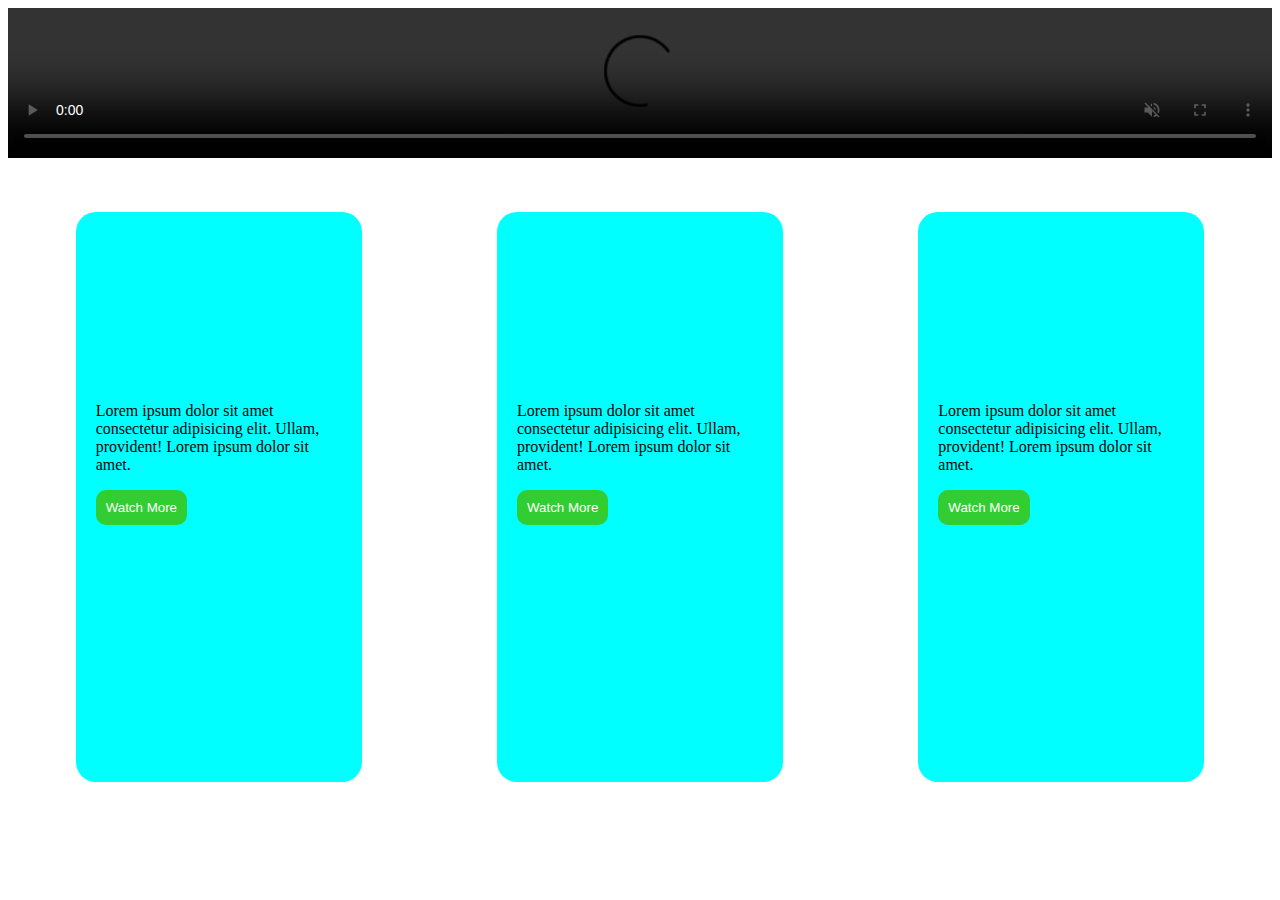
==== container.html @ 3bb03406 "complet my cards" ====
<!DOCTYPE html>
<html lang="en">
  <head>
    <meta charset="UTF-8" />
    <meta name="viewport" content="width=device-width, initial-scale=1.0" />
    <title>Document</title>
  </head>
  <style>
    #may-vi {
      width: 100%;
    }
    .card-one {
      animation: slide 15s infinite;
      height: 60vh;
      width: 20vw;
      border-radius: 20px;
      background-color: aqua;
      padding: 15px 15px;
      text-align: center;
      transition: 3s;
    }
    @keyframes slide {
      0% {
        background-color: darkorange;
      }
      10% {
        background-color: darkcyan;
      }
      30% {
        background-color: lightcoral;
      }
      50% {
        background-color: maroon;
      }
      100% {
        background-color: darkblue;
      }
    }
    .card-one video {
      position: relative;
      border-radius: 10px;
      top: 0;
      left: 0;
      width: 20vw;
    }
    .card-container {
      flex-wrap: wrap;
      margin-top: 50px;
      /* background-color: aqua; */
      display: flex;
      width: 100%;
      height: 500px;
      justify-content: space-around;
      align-items: center;
    }

    .card-text {
      /* background-color: blueviolet; */
      height: 25vh;
      text-align: left;
      padding: 5px 5px;
    }
    .card-text .btn {
      background-color: limegreen;
      padding: 10px 10px;
      border: none;
      border-radius: 10px;
      color: white;
    }
    .card-two {
      animation: slide 15s infinite;
      height: 60vh;
      width: 20vw;
      border-radius: 20px;
      background-color: aqua;
      padding: 15px 15px;
      text-align: center;
      transition: 3s;
    }
    .card-two video {
      position: relative;
      border-radius: 10px;
      top: 0;
      left: 0;
      width: 20vw;
    }
    .card-three {
      transition: 3s;
      animation: slide 15s infinite;
      height: 60vh;
      width: 20vw;
      border-radius: 20px;
      background-color: aqua;
      padding: 15px 15px;
      text-align: center;
    }
    .card-one:hover {
      box-shadow: 4px 4px 50px 4px black;
    }
    .card-two:hover {
      box-shadow: 4px 4px 50px 4px black;
    }
    .card-three:hover {
      box-shadow: 4px 4px 50px 4px black;
    }
    .card-three video {
      position: relative;
      border-radius: 10px;
      top: 0;
      left: 0;
      width: 20vw;
    }
  </style>
  <body>
    <video autoplay loop controls muted id="may-vi">
      <source type="video/mp4" src="./videos/chuchuclass.mp4" />
    </video>

    <div class="card-container">
      <div class="card-one">
        <video loop src="./videos/chuchuclass.mp4"></video>
        <div class="card-text">
          <p>
            Lorem ipsum dolor sit amet consectetur adipisicing elit. Ullam,
            provident! Lorem ipsum dolor sit amet.
          </p>
          <button class="btn">Watch More</button>
        </div>
      </div>

      <div class="card-two">
        <video
          id="video"
          loop
          src="./videos/Twinkle Twinkle _ More -- Top 20 Most Popular Nursery Rhymes Collection.mp4"
        ></video>
        <div class="card-text">
          <p>
            Lorem ipsum dolor sit amet consectetur adipisicing elit. Ullam,
            provident! Lorem ipsum dolor sit amet.
          </p>
          <button class="btn">Watch More</button>
        </div>
      </div>

      <div class="card-three">
        <video
          id="video-three"
          loop
          src="./videos/HOW TO TEACH PHONICS TO YOUR CHILDREN THE FUN WAY - The Sounds of Alphabet.mp4"
        ></video>
        <div class="card-text">
          <p>
            Lorem ipsum dolor sit amet consectetur adipisicing elit. Ullam,
            provident! Lorem ipsum dolor sit amet.
          </p>
          <button class="btn">Watch More</button>
        </div>
      </div>
    </div>

    <script src="./lib/jquery-3.7.1.min.js"></script>
    <script src="./lib/app.js"></script>
  </body>
</html>
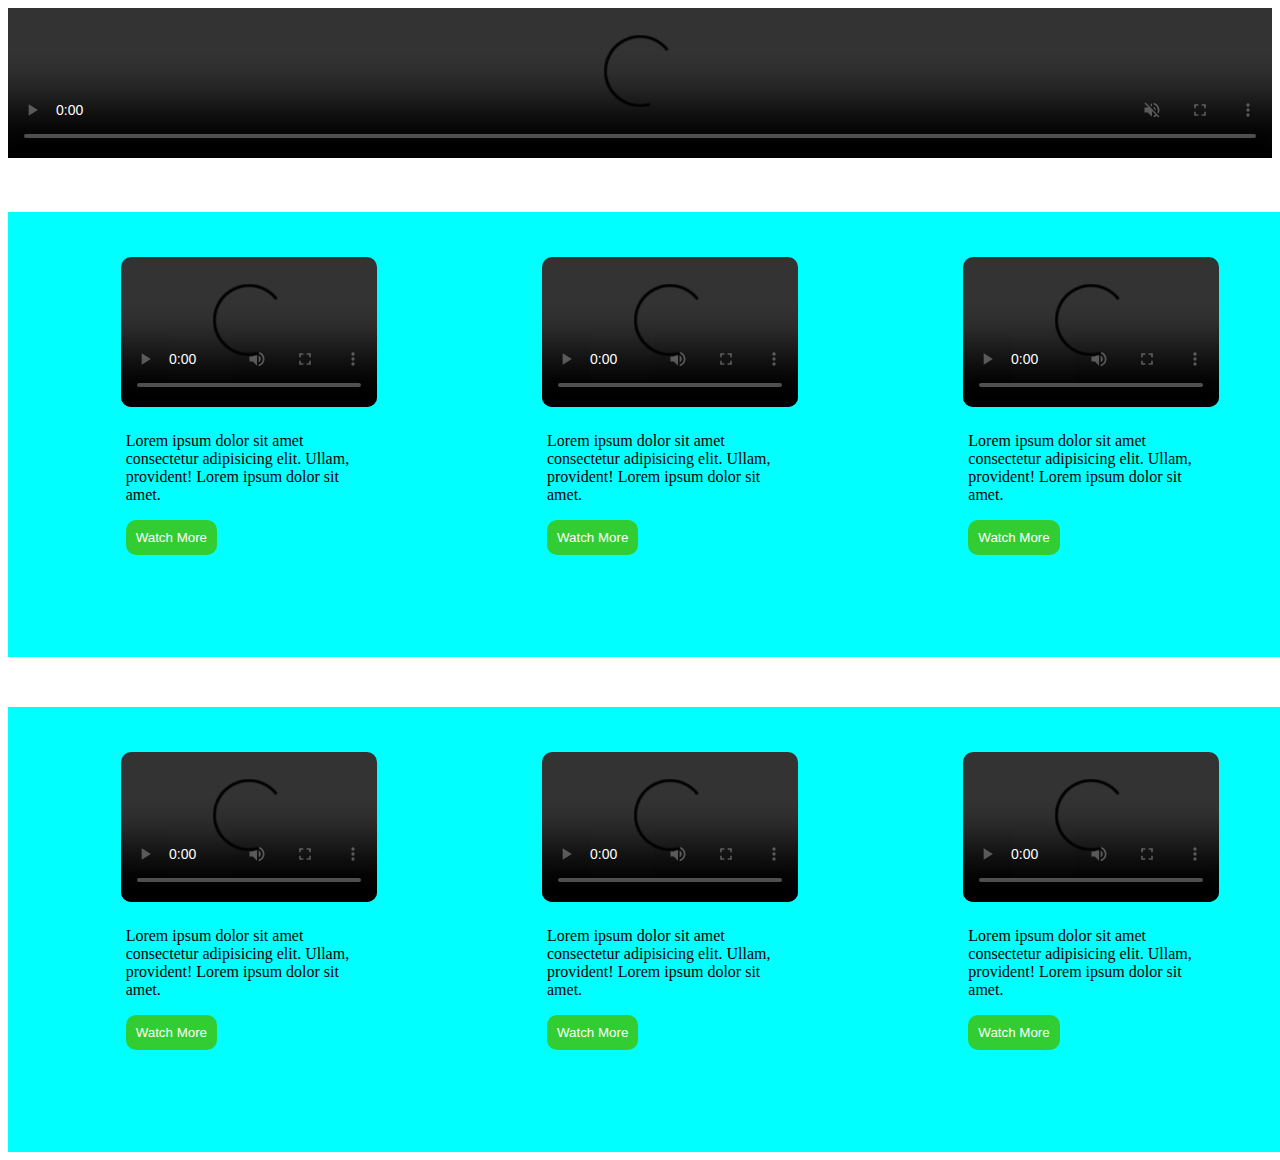
==== commit d5187d70: "complet" ====
--- a/container.html
+++ b/container.html
@@ -11,7 +11,7 @@
     }
     .card-one {
       animation: slide 15s infinite;
-      height: 60vh;
+      height: 355px;
       width: 20vw;
       border-radius: 20px;
       background-color: aqua;
@@ -46,10 +46,11 @@
     .card-container {
       flex-wrap: wrap;
       margin-top: 50px;
-      /* background-color: aqua; */
+      background-color: aqua;
       display: flex;
       width: 100%;
-      height: 500px;
+      padding: 30px 30px;
+      height: 150%;
       justify-content: space-around;
       align-items: center;
     }
@@ -69,7 +70,7 @@
     }
     .card-two {
       animation: slide 15s infinite;
-      height: 60vh;
+      height: 355px;
       width: 20vw;
       border-radius: 20px;
       background-color: aqua;
@@ -87,7 +88,7 @@
     .card-three {
       transition: 3s;
       animation: slide 15s infinite;
-      height: 60vh;
+      height: 355px;
       width: 20vw;
       border-radius: 20px;
       background-color: aqua;
@@ -109,6 +110,59 @@
       top: 0;
       left: 0;
       width: 20vw;
+    }
+    .card-four video {
+      position: relative;
+      border-radius: 10px;
+      top: 0;
+      left: 0;
+      width: 20vw;
+    }
+    .card-four {
+      transition: 3s;
+      animation: slide 15s infinite;
+      height: 355px;
+      width: 20vw;
+      border-radius: 20px;
+      background-color: aqua;
+      padding: 15px 15px;
+      text-align: center;
+    }
+    .card-five video {
+      position: relative;
+      border-radius: 10px;
+      top: 0;
+      left: 0;
+      width: 20vw;
+    }
+    .card-five {
+      transition: 3s;
+      animation: slide 15s infinite;
+      height: 355px;
+
+      width: 20vw;
+      border-radius: 20px;
+      background-color: aqua;
+      padding: 15px 15px;
+      text-align: center;
+    }
+    .card-six video {
+      position: relative;
+      border-radius: 10px;
+      top: 0;
+      left: 0;
+      width: 20vw;
+    }
+    .card-six {
+      height: 355px;
+
+      transition: 3s;
+      animation: slide 15s infinite;
+      width: 20vw;
+      border-radius: 20px;
+      background-color: aqua;
+      padding: 15px 15px;
+      text-align: center;
     }
   </style>
   <body>
@@ -118,7 +172,7 @@
 
     <div class="card-container">
       <div class="card-one">
-        <video loop src="./videos/chuchuclass.mp4"></video>
+        <video controls src="./videos/chuchuclass.mp4"></video>
         <div class="card-text">
           <p>
             Lorem ipsum dolor sit amet consectetur adipisicing elit. Ullam,
@@ -131,7 +185,7 @@
       <div class="card-two">
         <video
           id="video"
-          loop
+          controls
           src="./videos/Twinkle Twinkle _ More -- Top 20 Most Popular Nursery Rhymes Collection.mp4"
         ></video>
         <div class="card-text">
@@ -146,7 +200,49 @@
       <div class="card-three">
         <video
           id="video-three"
-          loop
+          controls
+          src="./videos/HOW TO TEACH PHONICS TO YOUR CHILDREN THE FUN WAY - The Sounds of Alphabet.mp4"
+        ></video>
+        <div class="card-text">
+          <p>
+            Lorem ipsum dolor sit amet consectetur adipisicing elit. Ullam,
+            provident! Lorem ipsum dolor sit amet.
+          </p>
+          <button class="btn">Watch More</button>
+        </div>
+      </div>
+    </div>
+
+    <div class="card-container">
+      <div class="card-four">
+        <video controls src="./videos/chuchuclass.mp4"></video>
+        <div class="card-text">
+          <p>
+            Lorem ipsum dolor sit amet consectetur adipisicing elit. Ullam,
+            provident! Lorem ipsum dolor sit amet.
+          </p>
+          <button class="btn">Watch More</button>
+        </div>
+      </div>
+
+      <div class="card-five">
+        <video
+          id="video"
+          controls
+          src="./videos/Twinkle Twinkle _ More -- Top 20 Most Popular Nursery Rhymes Collection.mp4"
+        ></video>
+        <div class="card-text">
+          <p>
+            Lorem ipsum dolor sit amet consectetur adipisicing elit. Ullam,
+            provident! Lorem ipsum dolor sit amet.
+          </p>
+          <button class="btn">Watch More</button>
+        </div>
+      </div>
+
+      <div class="card-six">
+        <video
+          controls
           src="./videos/HOW TO TEACH PHONICS TO YOUR CHILDREN THE FUN WAY - The Sounds of Alphabet.mp4"
         ></video>
         <div class="card-text">
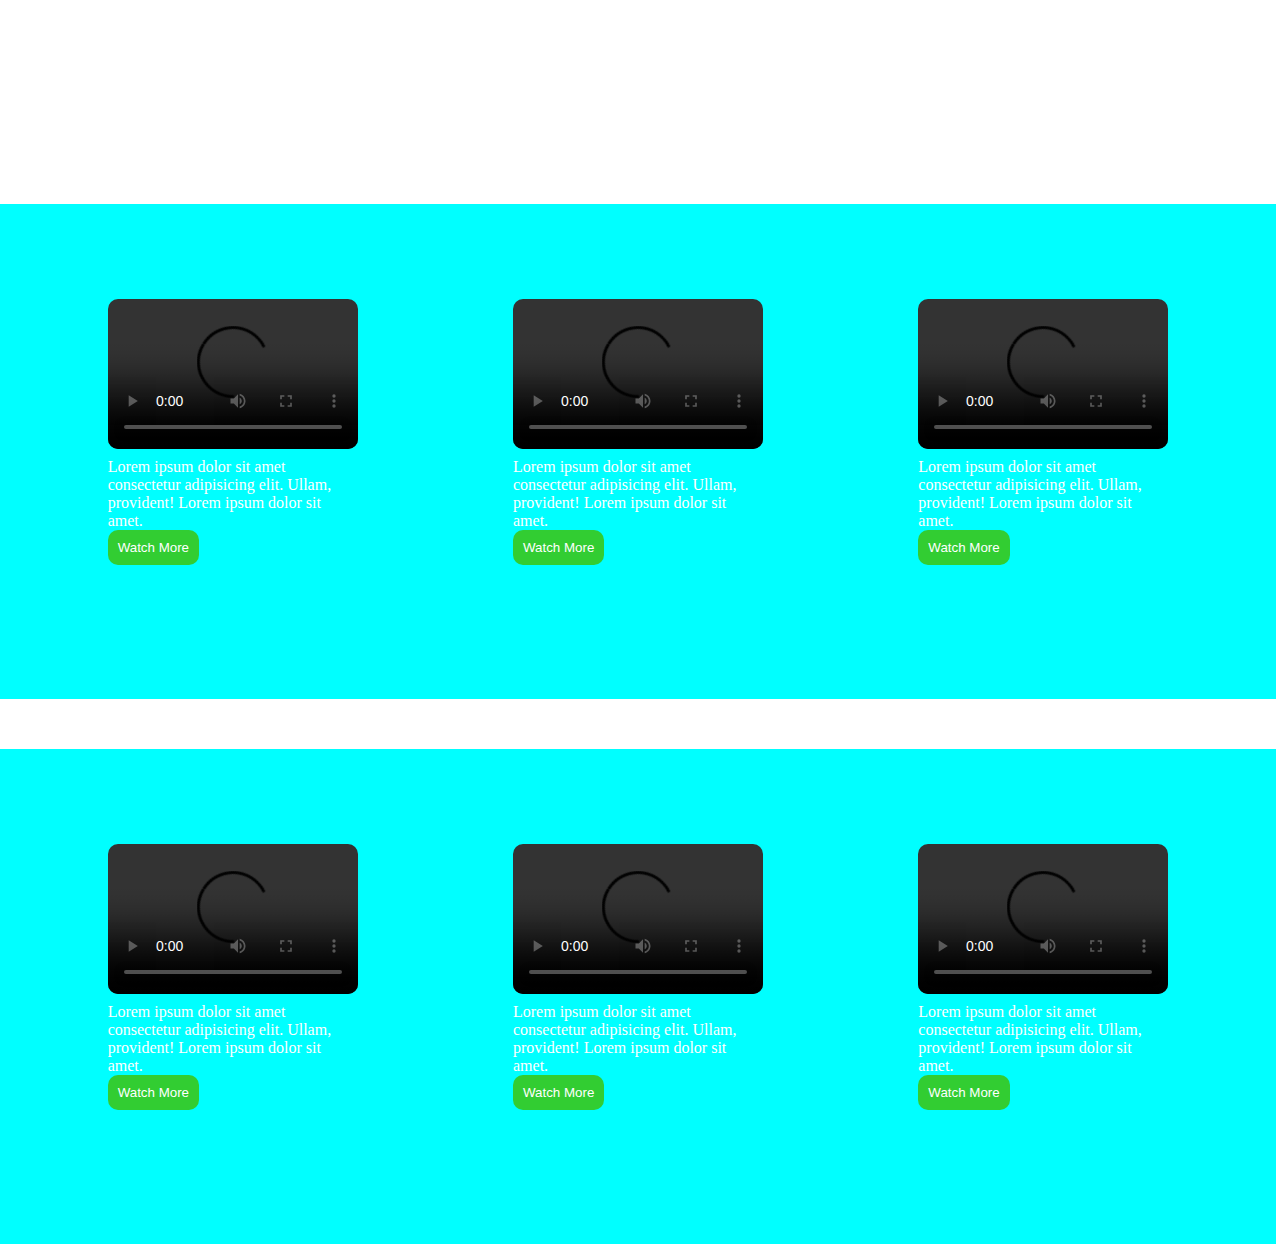
==== commit 6b7a2fc2: "some setting in my code" ====
--- a/container.html
+++ b/container.html
@@ -6,13 +6,20 @@
     <title>Document</title>
   </head>
   <style>
+    * {
+      margin: 0;
+      padding: 0;
+    }
     #may-vi {
       width: 100%;
     }
+    .cards {
+      margin-top: 50px;
+    }
     .card-one {
       animation: slide 15s infinite;
       height: 355px;
-      width: 20vw;
+      width: 260px;
       border-radius: 20px;
       background-color: aqua;
       padding: 15px 15px;
@@ -41,18 +48,19 @@
       border-radius: 10px;
       top: 0;
       left: 0;
-      width: 20vw;
+      width: 250px;
     }
     .card-container {
       flex-wrap: wrap;
       margin-top: 50px;
       background-color: aqua;
       display: flex;
-      width: 100%;
+      width: 95%;
       padding: 30px 30px;
       height: 150%;
       justify-content: space-around;
       align-items: center;
+      /* margin-left: 50px; */
     }
 
     .card-text {
@@ -60,6 +68,7 @@
       height: 25vh;
       text-align: left;
       padding: 5px 5px;
+      color: white;
     }
     .card-text .btn {
       background-color: limegreen;
@@ -67,11 +76,12 @@
       border: none;
       border-radius: 10px;
       color: white;
+      transition: 2s;
     }
     .card-two {
       animation: slide 15s infinite;
       height: 355px;
-      width: 20vw;
+      width: 260px;
       border-radius: 20px;
       background-color: aqua;
       padding: 15px 15px;
@@ -83,46 +93,42 @@
       border-radius: 10px;
       top: 0;
       left: 0;
-      width: 20vw;
+      width: 250px;
     }
     .card-three {
       transition: 3s;
       animation: slide 15s infinite;
       height: 355px;
-      width: 20vw;
-      border-radius: 20px;
-      background-color: aqua;
-      padding: 15px 15px;
-      text-align: center;
-    }
-    .card-one:hover {
+      width: 260px;
+      border-radius: 20px;
+      background-color: aqua;
+      padding: 15px 15px;
+      text-align: center;
+    }
+    .cards:hover {
       box-shadow: 4px 4px 50px 4px black;
     }
-    .card-two:hover {
-      box-shadow: 4px 4px 50px 4px black;
-    }
-    .card-three:hover {
-      box-shadow: 4px 4px 50px 4px black;
-    }
+
     .card-three video {
       position: relative;
       border-radius: 10px;
       top: 0;
       left: 0;
-      width: 20vw;
+      /* width: 20vw; */
+      width: 250px;
     }
     .card-four video {
       position: relative;
       border-radius: 10px;
       top: 0;
       left: 0;
-      width: 20vw;
+      width: 250px;
     }
     .card-four {
       transition: 3s;
       animation: slide 15s infinite;
       height: 355px;
-      width: 20vw;
+      width: 260px;
       border-radius: 20px;
       background-color: aqua;
       padding: 15px 15px;
@@ -133,14 +139,13 @@
       border-radius: 10px;
       top: 0;
       left: 0;
-      width: 20vw;
+      width: 250px;
     }
     .card-five {
       transition: 3s;
       animation: slide 15s infinite;
       height: 355px;
-
-      width: 20vw;
+      width: 260px;
       border-radius: 20px;
       background-color: aqua;
       padding: 15px 15px;
@@ -151,27 +156,32 @@
       border-radius: 10px;
       top: 0;
       left: 0;
-      width: 20vw;
+      width: 250px;
     }
     .card-six {
       height: 355px;
-
-      transition: 3s;
-      animation: slide 15s infinite;
-      width: 20vw;
-      border-radius: 20px;
-      background-color: aqua;
-      padding: 15px 15px;
-      text-align: center;
+      transition: 3s;
+      animation: slide 15s infinite;
+      width: 260px;
+      border-radius: 20px;
+      background-color: aqua;
+      padding: 15px 15px;
+      text-align: center;
+    }
+    .btn:hover {
+      border: 1px solid limegreen;
+      background-color: white;
+      color: limegreen;
     }
   </style>
   <body>
-    <video autoplay loop controls muted id="may-vi">
-      <source type="video/mp4" src="./videos/chuchuclass.mp4" />
-    </video>
+    <video
+      src="./videos/Main Tota Hare Rang Ka - Hindi Rhymes - मैं तोता मैं तोता - Hindi Rhymes For Kids - Baby Songs Hindi.mp4"
+      id="may-vi"
+    ></video>
 
     <div class="card-container">
-      <div class="card-one">
+      <div class="card-one cards">
         <video controls src="./videos/chuchuclass.mp4"></video>
         <div class="card-text">
           <p>
@@ -182,7 +192,7 @@
         </div>
       </div>
 
-      <div class="card-two">
+      <div class="card-two cards">
         <video
           id="video"
           controls
@@ -197,7 +207,7 @@
         </div>
       </div>
 
-      <div class="card-three">
+      <div class="card-three cards">
         <video
           id="video-three"
           controls
@@ -214,7 +224,7 @@
     </div>
 
     <div class="card-container">
-      <div class="card-four">
+      <div class="card-four cards">
         <video controls src="./videos/chuchuclass.mp4"></video>
         <div class="card-text">
           <p>
@@ -225,7 +235,7 @@
         </div>
       </div>
 
-      <div class="card-five">
+      <div class="card-five cards">
         <video
           id="video"
           controls
@@ -240,7 +250,7 @@
         </div>
       </div>
 
-      <div class="card-six">
+      <div class="card-six cards">
         <video
           controls
           src="./videos/HOW TO TEACH PHONICS TO YOUR CHILDREN THE FUN WAY - The Sounds of Alphabet.mp4"
